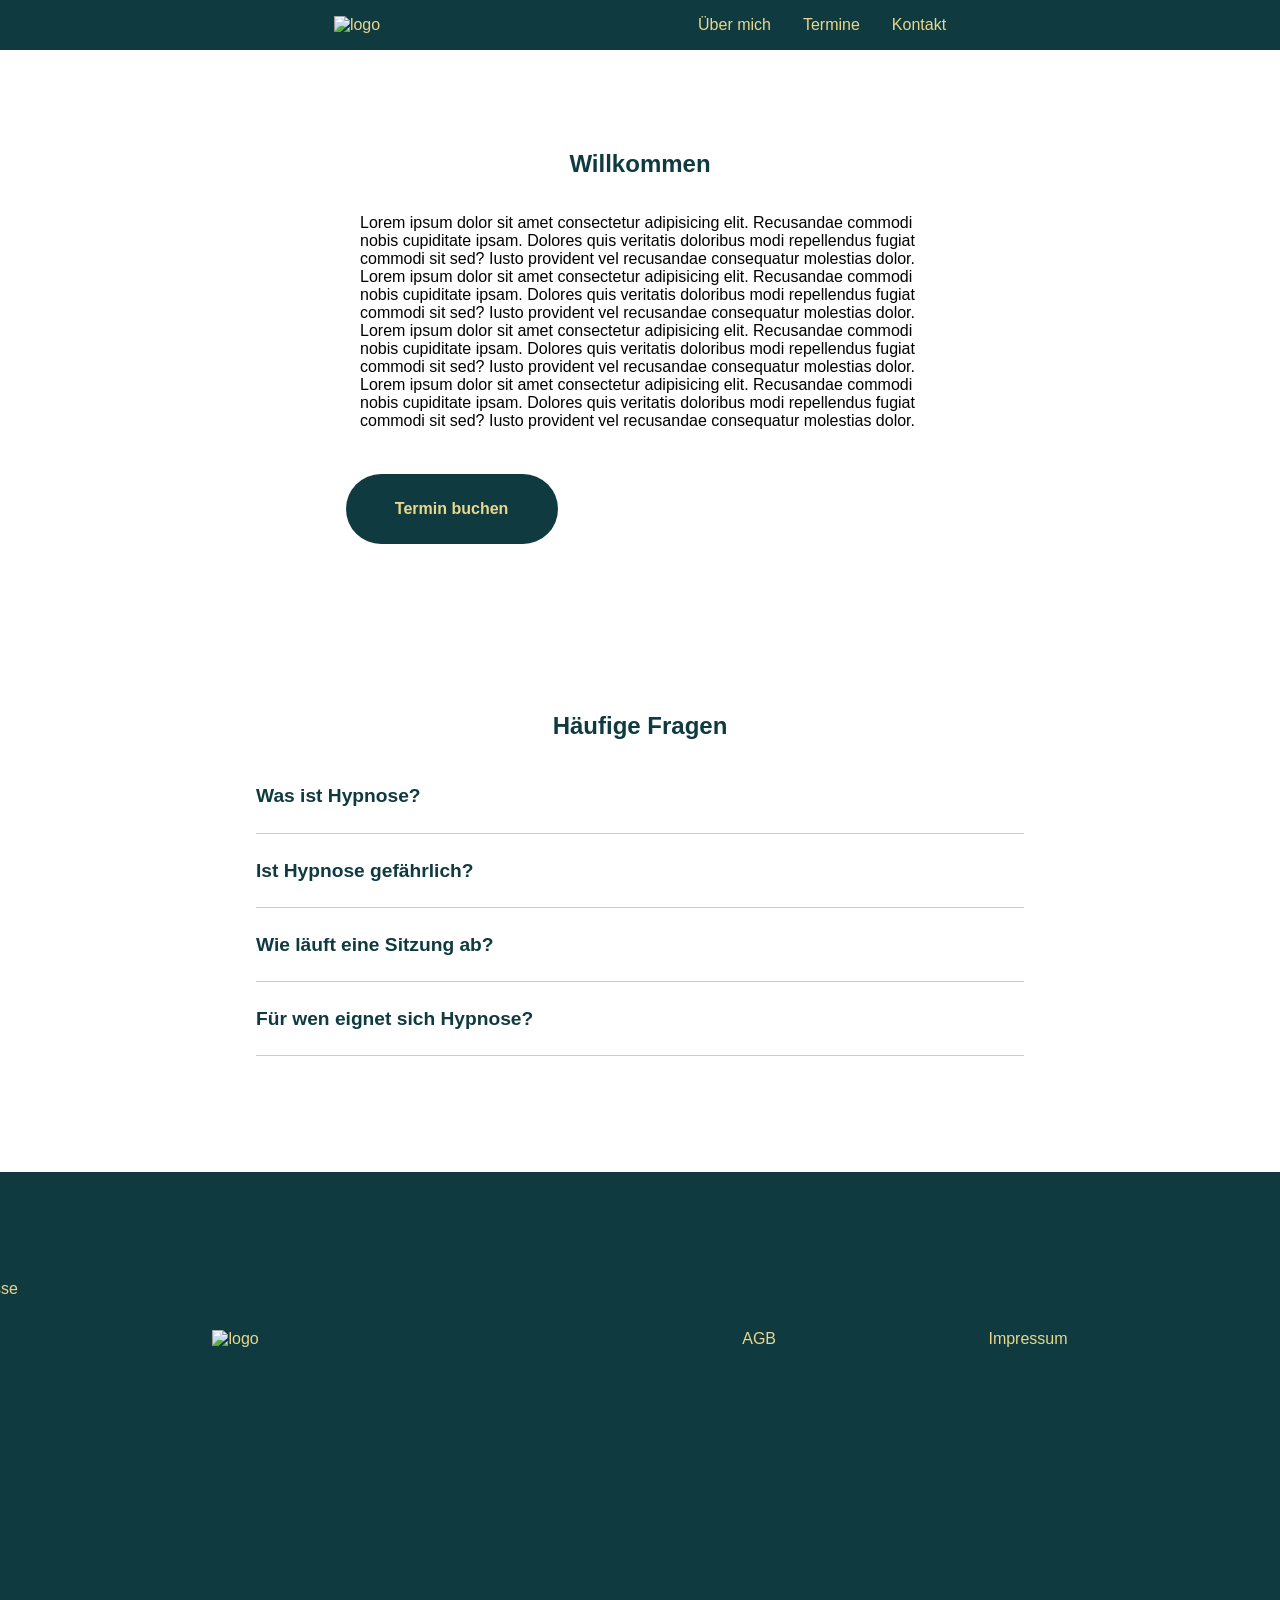
==== index.html @ a70f0668 "Add files via upload" ====
<!DOCTYPE html>
<html lang="en">

<head>
    <link rel="stylesheet" href="style.css">
    <meta charset="UTF-8">
    <meta name="viewport" content="width=device-width, initial-scale=1.0">
    <title>Saas Transformations Coaching</title>
 <link rel="icon" type="image/png" href="Images/favcon.png">

</head>

<body>
   <header>
    <section class="header-links">
        
        <!-- Logo bleibt IMMER sichtbar -->
        <section class="logo">
            <a href="index.html">
                <img src="Images/logo.png" alt="logo">
            </a>
        </section>

        <!-- Desktop Navigation (nur Laptop) -->
        <nav class="desktop-nav">
            <a href="uebermich.html">Über mich</a>
            <a href="termine.html">Termine</a>
            <a href="kontakt.html">Kontakt</a>
        </nav>

        <!-- Hamburger (nur Mobile/Tablet) -->
        <div class="hamburger">
            <span></span>
            <span></span>
            <span></span>
        </div>

    </section>

    <!-- Mobile Navigation (nur Mobile/Tablet) -->
    <nav class="mobile-nav">
        <a href="uebermich.html">Über mich</a>
        <a href="termine.html">Termine</a>
        <a href="kontakt.html">Kontakt</a>
    </nav>
</header>


 <section class="einleitung">
    <h1 class="einleitung-titel">Willkommen</h1>


    <p>Lorem ipsum dolor sit amet consectetur adipisicing elit. Recusandae commodi nobis cupiditate ipsam. Dolores quis
        veritatis doloribus modi repellendus fugiat commodi sit sed? Iusto provident vel recusandae consequatur
        molestias dolor. Lorem ipsum dolor sit amet consectetur adipisicing elit. Recusandae commodi nobis cupiditate ipsam. Dolores quis
        veritatis doloribus modi repellendus fugiat commodi sit sed? Iusto provident vel recusandae consequatur
        molestias dolor. Lorem ipsum dolor sit amet consectetur adipisicing elit. Recusandae commodi nobis cupiditate ipsam. Dolores quis
        veritatis doloribus modi repellendus fugiat commodi sit sed? Iusto provident vel recusandae consequatur
        molestias dolor. Lorem ipsum dolor sit amet consectetur adipisicing elit. Recusandae commodi nobis cupiditate ipsam. Dolores quis
        veritatis doloribus modi repellendus fugiat commodi sit sed? Iusto provident vel recusandae consequatur
        molestias dolor.</p>
 </section>
    
    <div class="termine-button">
        <a href="termine.html">
            <strong>
        <p>Termin buchen</p>
        </strong>
        </a>
    </div>
 <section class="qa-section">
    <h2>Häufige Fragen</h2>

    <div class="qa-item">
        <button class="qa-question">Was ist Hypnose?</button>
        <div class="qa-answer">
            <p>Hypnose ist ein natürlicher Zustand tiefer Entspannung, in dem dein Unterbewusstsein besser erreichbar ist.</p>
        </div>
    </div>

    <div class="qa-item">
        <button class="qa-question">Ist Hypnose gefährlich?</button>
        <div class="qa-answer">
            <p>Nein. Hypnose ist sicher, sanft und du bleibst jederzeit bei vollem Bewusstsein.</p>
        </div>
    </div>

    <div class="qa-item">
        <button class="qa-question">Wie läuft eine Sitzung ab?</button>
        <div class="qa-answer">
            <p>Wir starten mit einem Gespräch, danach folgt eine geführte Entspannung und die eigentliche Hypnose.</p>
        </div>
    </div>

    <div class="qa-item">
        <button class="qa-question">Für wen eignet sich Hypnose?</button>
        <div class="qa-answer">
            <p>Für alle, die Stress reduzieren, Blockaden lösen oder neue Gewohnheiten entwickeln möchten.</p>
        </div>
    </div>
</section>

    <footer>
        <section class="footer-links">
<section class="logo">
                <a href="index.html">
<img src="Images/logo.png" alt="logo">
</a>
</section>
<div class="footer-info">
<p>Adresse
</p>
<p>Tel.</p>
<p>email</p>
</div>

    <a href="agb.html">AGB</a>
    <a href="impressum.html">Impressum</a>
    </section>

    </footer>
    <script>
const questions = document.querySelectorAll('.qa-question');

questions.forEach(q => {
    q.addEventListener('click', () => {
        const answer = q.nextElementSibling;
        answer.classList.toggle('open');
    });
});
</script>

    <script>
const hamburger = document.querySelector('.hamburger');
const mobileNav = document.querySelector('.mobile-nav');

hamburger.addEventListener('click', () => {
    mobileNav.classList.toggle('active');
});
</script>

</body>

</html>
---- style.css ----
header {
    background-color:#0E3A40;
   padding: 1em;
    
}

.logo img{
height: auto;
width: 20%;

}

/* Fade-In Animation beim Laden */
body {
    opacity: 0;
    animation: fadeIn 1s ease forwards;
     margin: 0;
  padding: 0;
}

@keyframes fadeIn {
    from { opacity: 0; }
    to { opacity: 1; }
}


a {
    font-family: Arial, Helvetica, sans-serif;
    text-decoration: none;
    color: #e9d78c;
}
.header-links {

    display: flex;
    justify-content: space-evenly;
align-items: center;

}
/* Navigation Basis */
.desktop-nav {
    display: flex;
    gap: 2em;
}

.hamburger {
    display: none;
    flex-direction: column;
    cursor: pointer;
    gap: 5px;
}

.hamburger span {
    width: 30px;
    height: 3px;
    background-color: #e9d78c;
}

.mobile-nav {
    display: none;
    flex-direction: column;
    background-color: #0E3A40;
    padding: 1em;
    text-align: center;
}


footer {
    background-color: #0E3A40;
height: 460px;

}

.footer-links{
    display: flex;
    position: relative;
    justify-content: space-evenly;
align-items: center;
top: 20%;

}

.footer-info {
    display: flex;
    position: relative;
    flex-direction: column;
    right: 40%;
}
.footer-info p {
    color: #e9d78c;
}


* {
    font-family: Arial, Helvetica, sans-serif;
}

.einleitung  {
    display: flex;
    justify-content: center;
    align-items: center;
    flex-direction: column;
padding: 5em;
padding-bottom: 10%;




}
.einleitung p {
    display: flex;
    align-items: center;
    height: auto;
    width: 50%;

}
.einleitung-titel {
    color: #0E3A40;
}

a:hover {
    color: white;
}

.termine-button {
    position: relative;;
    background-color: #0E3A40;
    border-radius: 35px;
    width: 15%;
    padding: 10px;
    bottom: 100px;
    left: 27%;
   


  
}
.termine-button p {
    display: flex;
justify-content: center;

}

.uebermich {
     display: flex;
    justify-content: center;
    flex-direction: row;
padding: 5em;
padding-bottom: 20%;
gap: 40px;
}

.uebermich p {
    display: flex;
    align-items: center;
    height: auto;
    width: 50%;
    position: relative;
    bottom: 50px;
  
}


.termine-button:hover {
    background-color: #e9d78c;
    color: white;
}
.termine-button:hover a {
  
    color: white;
}


.uebermich img {
height: auto;
width: 40%;
border-radius: 30px;
}

.uebermich-titel {
    display: flex;
    justify-content: center;
    position: relative;
  padding-top: 100px;
  color: #0E3A40;
}

/* Globaler Hover-Fade für alle klickbaren Elemente */
a, button, .qa-question, .desktop-nav a, .mobile-nav a, .termine-button {
    transition: opacity 0.3s ease;
}

a:hover,
button:hover,
.qa-question:hover,
.desktop-nav a:hover,
.mobile-nav a:hover,
.termine-button:hover {
    opacity: 0.6;
}



/* Q&A Section */
.qa-section {
    width: 60%;
    margin: 0 auto;
    padding: 3em 0;
    padding-bottom: 100px;
}

.qa-section h2 {
    text-align: center;
    margin-bottom: 1.5em;
    color: #0E3A40;
}

.qa-item {
    margin-bottom: 1em;
    border-bottom: 1px solid #ccc;
    padding-bottom: 1em;
}

.qa-question {
    width: 100%;
    background: none;
    border: none;
    text-align: left;
    font-size: 1.2em;
    padding: 0.5em 0;
    cursor: pointer;
    color: #0E3A40;
    font-weight: bold;
    transition: color 0.3s ease;
}

.qa-question:hover {
    color: #e9d78c;
}

.qa-answer {
    max-height: 0;
    overflow: hidden;
    transition: max-height 0.4s ease, opacity 0.3s ease;
    opacity: 0;
}

.qa-answer.open {
    max-height: 200px;
    opacity: 1;
}


/* Terminseite */
.termine-titel {
    text-align: center;
    padding-top: 120px;
    padding-bottom: 40px;
    color: #0E3A40;
}

.termine-container {
    display: flex;
    justify-content: center;
    gap: 40px;
    padding: 3em 2em 8em 2em;
    padding-bottom: 200px;
}

.termin-box {
    background-color: #0E3A40;
    padding: 2em;
    border-radius: 25px;
    width: 250px;
    text-align: center;
    color: #e9d78c;
    transition: opacity 0.3s ease;
}

.termin-box h2 {
    margin-bottom: 10px;
}

.termin-btn {
    display: inline-block;
    margin-top: 15px;
    padding: 10px 20px;
    background-color: #e9d78c;
    color: #0E3A40;
    border-radius: 20px;
    transition: opacity 0.3s ease;
}

/* Kontaktseite */
.kontakt-titel {
    text-align: center;
    padding-top: 120px;
    padding-bottom: 40px;
    color: #0E3A40;
}

.kontakt-container {
    display: flex;
    justify-content: center;
    gap: 60px;
    padding: 3em 2em 8em 2em;
}

.kontakt-info {
    width: 30%;
    color: #0E3A40;
    font-size: 1.1em;
    line-height: 1.6em;
}

.kontakt-formular {
    width: 35%;
    display: flex;
    flex-direction: column;
    gap: 15px;
}

.kontakt-formular input,
.kontakt-formular textarea {
    padding: 12px;
    border-radius: 10px;
    border: 2px solid #0E3A40;
    font-size: 1em;
}

.kontakt-formular textarea {
    height: 150px;
    resize: none;
}

.kontakt-btn {
    background-color: #0E3A40;
    color: #e9d78c;
    padding: 12px;
    border-radius: 20px;
    border: none;
    cursor: pointer;
    transition: opacity 0.3s ease;
}
/* Kontakt – Google Maps */
.kontakt-map {
    width: 60%;
    margin: 0 auto;
    padding-bottom: 100px;
}

/* Anmeldeformular */
.anmeldung-titel {
    text-align: center;
    padding-top: 120px;
    padding-bottom: 40px;
    color: #0E3A40;
}

.anmeldung-container {
    display: flex;
    justify-content: center;
    padding: 3em 2em 8em 2em;
}

.anmeldung-formular {
    width: 40%;
    display: flex;
    flex-direction: column;
    gap: 15px;
}

.anmeldung-formular input,
.anmeldung-formular select,
.anmeldung-formular textarea {
    padding: 12px;
    border-radius: 10px;
    border: 2px solid #0E3A40;
    font-size: 1em;
}

.anmeldung-formular textarea {
    height: 150px;
    resize: none;
}

.anmeldung-btn {
    background-color: #0E3A40;
    color: #e9d78c;
    padding: 12px;
    border-radius: 20px;
    border: none;
    cursor: pointer;
    transition: opacity 0.3s ease;
}

/* Danke-Seite */
.danke-container {
    text-align: center;
    padding-top: 150px;
    padding-bottom: 150px;
    color: #0E3A40;
}

.danke-container h1 {
    font-size: 2.5em;
    margin-bottom: 20px;
}

.danke-container p {
    font-size: 1.2em;
    margin-bottom: 10px;
}

.danke-btn {
    display: inline-block;
    margin-top: 30px;
    padding: 12px 25px;
    background-color: #0E3A40;
    color: #e9d78c;
    border-radius: 25px;
    transition: opacity 0.3s ease;
}


/* 404 Seite */
.error-container {
    text-align: center;
    padding-top: 150px;
    padding-bottom: 150px;
    color: #0E3A40;
}

.error-container h1 {
    font-size: 5em;
    margin-bottom: 10px;
}

.error-container p {
    font-size: 1.3em;
    margin-bottom: 20px;
}

.error-btn {
    display: inline-block;
    padding: 12px 25px;
    background-color: #0E3A40;
    color: #e9d78c;
    border-radius: 25px;
    transition: opacity 0.3s ease;
}



/* AGB & Impressum */
.agb-container,
.impressum-container {
    padding-top: 150px;
    padding-bottom: 150px;
    width: 70%;
    margin: 0 auto;
    color: #0E3A40;
}

.agb-container h1,
.impressum-container h1 {
    text-align: center;
    margin-bottom: 40px;
}

.agb-container h2,
.impressum-container h2 {
    margin-top: 30px;
    margin-bottom: 10px;
}
















/* ---------------------- */
/* RESPONSIVE BREAKPOINT */
/* ---------------------- */

@media (max-width: 900px) {

    /* Header Layout */
    .header-links {
        justify-content: space-between;
        padding: 0 1em;
    }

    /* Desktop-Navigation ausblenden auf Mobile/Tablet */
    .desktop-nav {
        display: none;
    }

    /* Hamburger sichtbar */
    .hamburger {
        display: flex;
    }

    /* Logo kleiner */
    .logo img {
        width: 35%;
    }

    /* Einleitung Text */
    .einleitung p {
        width: 90%;
    }

    /* Termin Button */
    .termine-button {
        width: 60%;
        left: 20%;
        bottom: 100px;
    }

    /* Footer */
    footer {
        height: auto;
        padding: 3em 0;
    }

    .footer-links {
        flex-direction: column;
        gap: 2em;
        top: 0;
    }

    .footer-info {
        right: 0;
        text-align: center;
    }

    /* Mobile-Navigation nur wenn aktiv sichtbar */
    .mobile-nav.active {
        display: flex;
    }

/* Über mich – Mobile Fix */
.uebermich {
    flex-direction: column;
    align-items: center;
    text-align: center;
    padding: 3em 1.5em;
    gap: 20px;
}

.uebermich img {
    width: 80%;
    max-width: 300px;
}

.uebermich p {
    width: 100%;
    margin-top: 10px;
    position: static;
}

/* Terminseite – Mobile */
.termine-container {
    flex-direction: column;
    align-items: center;
    gap: 20px;
}

.termin-box {
    width: 80%;
}

/* Kontaktseite – Mobile */
.kontakt-container {
    flex-direction: column;
    align-items: center;
    gap: 40px;
}

.kontakt-info,
.kontakt-formular {
    width: 90%;
}

.kontakt-titel {
    padding-top: 80px;
}
/* Kontakt – Google Maps Mobile */
.kontakt-map {
    width: 90%;
    padding-bottom: 60px;
}


/* Fix: Termin-Button auf Mobile */
.termine-button {
    bottom: 20px;
    left: 0;
    width: 70%;
    margin: 0 auto;
}
/* Anmeldeformular – Mobile */
.anmeldung-formular {
    width: 90%;
}

.anmeldung-titel {
    padding-top: 80px;
}
/* Danke-Seite – Mobile */
.danke-container {
    padding-top: 120px;
    padding-bottom: 120px;
}

.danke-container h1 {
    font-size: 2em;
}
/* 404 Seite – Mobile */
.error-container {
    padding-top: 120px;
    padding-bottom: 120px;
}

.error-container h1 {
    font-size: 3.5em;
}
/* AGB & Impressum – Mobile */
.agb-container,
.impressum-container {
    width: 90%;
    padding-top: 120px;
    padding-bottom: 120px;
}


}

/* Desktop: mobile-nav immer verstecken, auch wenn .active */
@media (min-width: 901px) {
    .mobile-nav {
        display: none !important;
    }
}
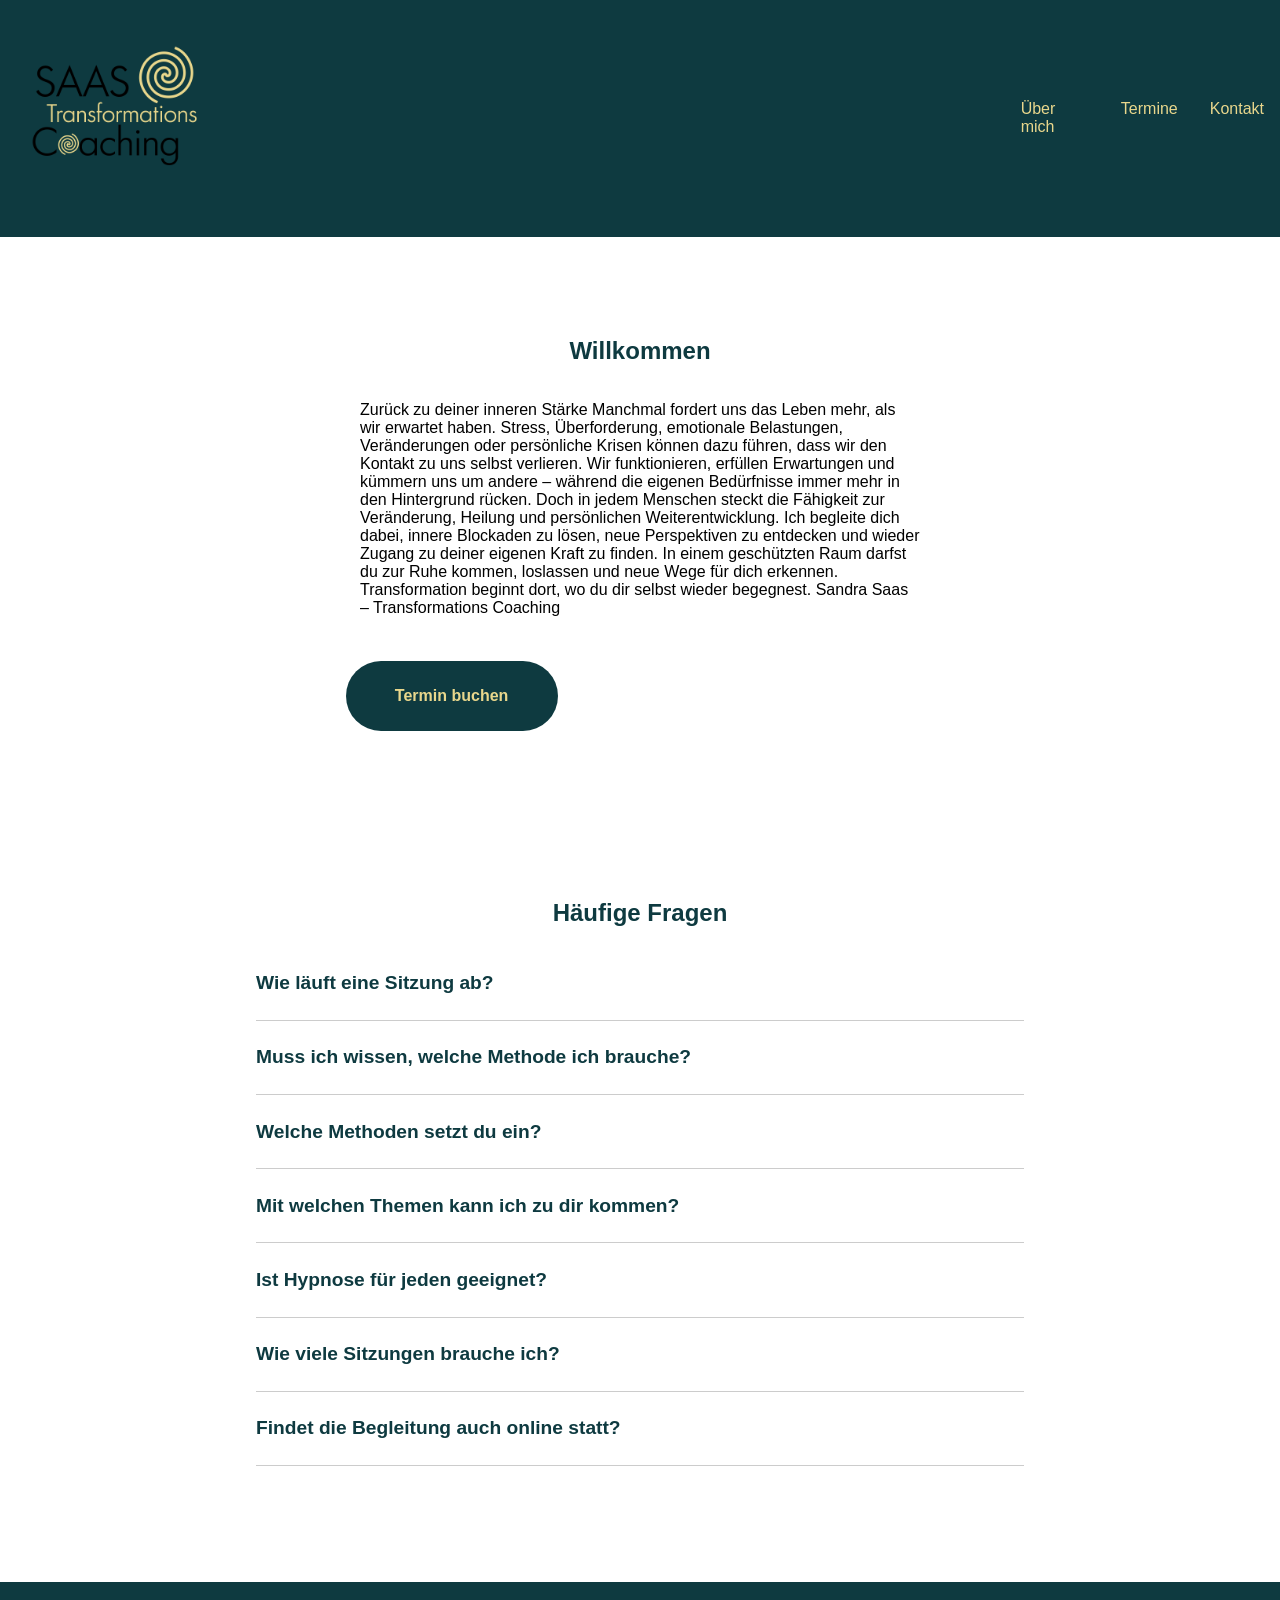
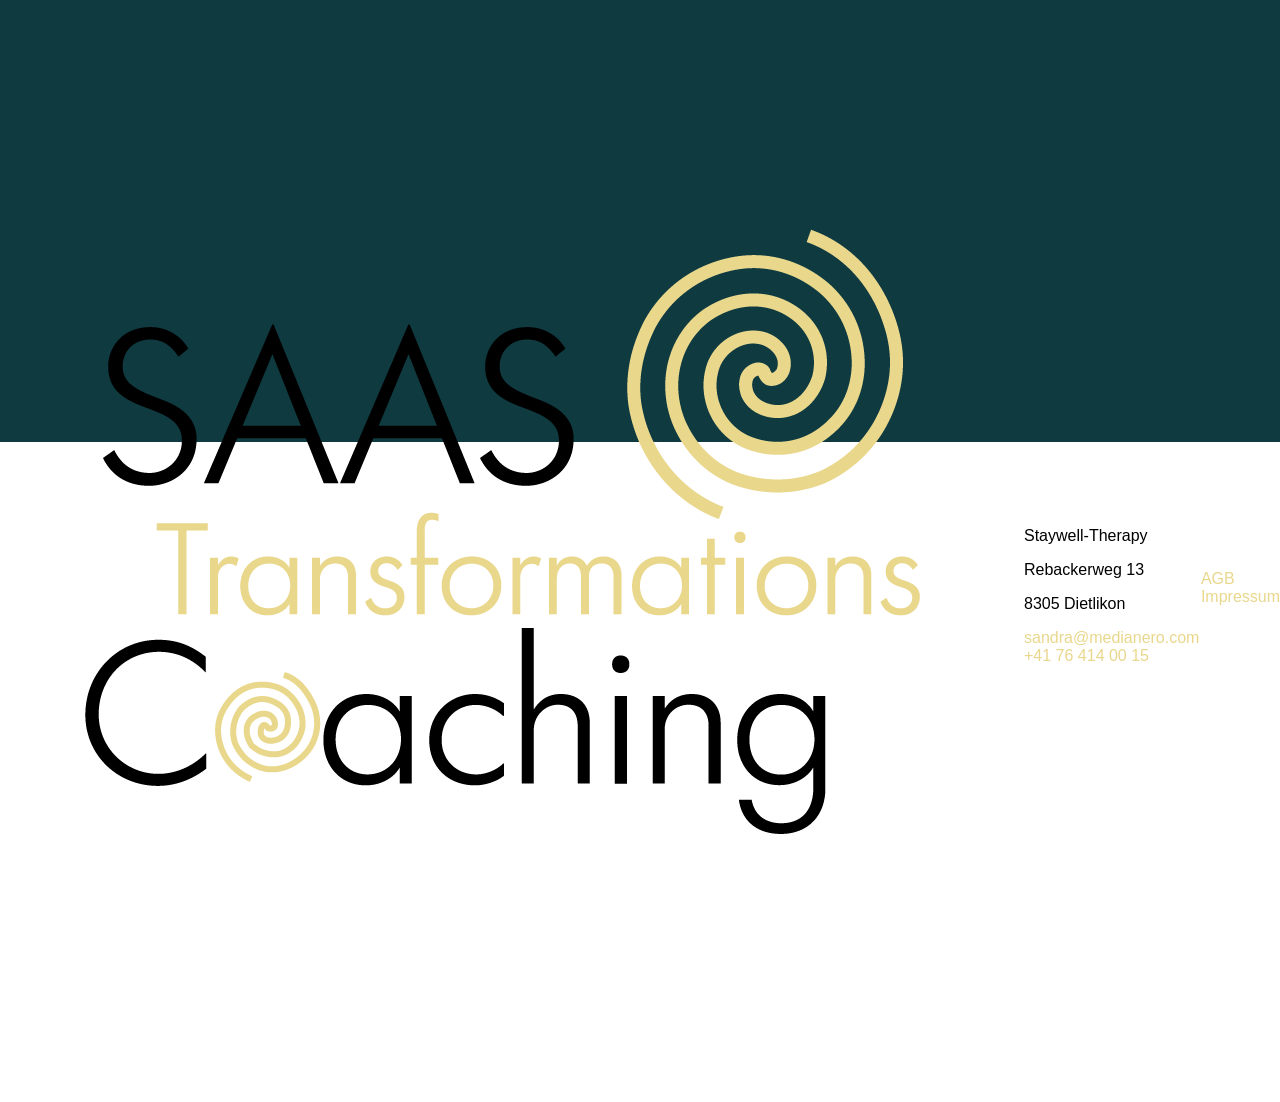
==== commit 2c651aab: "Add files via upload" ====
--- a/index.html
+++ b/index.html
@@ -5,139 +5,200 @@
     <link rel="stylesheet" href="style.css">
     <meta charset="UTF-8">
     <meta name="viewport" content="width=device-width, initial-scale=1.0">
-    <title>Saas Transformations Coaching</title>
- <link rel="icon" type="image/png" href="Images/favcon.png">
+    <title>Startseite</title>
+    <link rel="icon" type="image/png" href="Images/favcon.png">
+    <head>
+    <meta name="google-site-verification" content="DEIN-CODE-HIER" />
+    <link rel="stylesheet" href="style.css">
 
 </head>
 
+
+<meta name="description" content="Coaching, Hypnose und Transformation in Dietlikon. Sandra Saas begleitet dich bei Stress, Blockaden, Veränderung und persönlicher Entwicklung.">
+
+
+</head>
+
 <body>
-   <header>
-    <section class="header-links">
-        
-        <!-- Logo bleibt IMMER sichtbar -->
-        <section class="logo">
-            <a href="index.html">
-                <img src="Images/logo.png" alt="logo">
-            </a>
+    <header>
+        <section class="header-links">
+
+            <!-- Logo bleibt IMMER sichtbar -->
+            <section class="logo">
+                <a href="index.html">
+                    <img src="Images/logo.png" alt="logo">
+                </a>
+            </section>
+
+            <!-- Desktop Navigation (nur Laptop) -->
+            <nav class="desktop-nav">
+                <a href="uebermich.html">Über mich</a>
+                <a href="termine.html">Termine</a>
+                <a href="kontakt.html">Kontakt</a>
+            </nav>
+
+            <!-- Hamburger (nur Mobile/Tablet) -->
+            <div class="hamburger">
+                <span></span>
+                <span></span>
+                <span></span>
+            </div>
+
         </section>
 
-        <!-- Desktop Navigation (nur Laptop) -->
-        <nav class="desktop-nav">
+        <!-- Mobile Navigation (nur Mobile/Tablet) -->
+        <nav class="mobile-nav">
             <a href="uebermich.html">Über mich</a>
             <a href="termine.html">Termine</a>
             <a href="kontakt.html">Kontakt</a>
         </nav>
-
-        <!-- Hamburger (nur Mobile/Tablet) -->
-        <div class="hamburger">
-            <span></span>
-            <span></span>
-            <span></span>
-        </div>
-
+    </header>
+
+
+    <section class="einleitung">
+        <h1 class="einleitung-titel">Willkommen</h1>
+
+
+        <p>Zurück zu deiner inneren Stärke
+
+            Manchmal fordert uns das Leben mehr, als wir erwartet haben.
+
+            Stress, Überforderung, emotionale Belastungen, Veränderungen oder persönliche Krisen können dazu führen,
+            dass wir den Kontakt zu uns selbst verlieren. Wir funktionieren, erfüllen Erwartungen und kümmern uns um
+            andere – während die eigenen Bedürfnisse immer mehr in den Hintergrund rücken.
+
+            Doch in jedem Menschen steckt die Fähigkeit zur Veränderung, Heilung und persönlichen Weiterentwicklung.
+
+            Ich begleite dich dabei, innere Blockaden zu lösen, neue Perspektiven zu entdecken und wieder Zugang zu
+            deiner eigenen Kraft zu finden.
+
+            In einem geschützten Raum darfst du zur Ruhe kommen, loslassen und neue Wege für dich erkennen.
+
+            Transformation beginnt dort, wo du dir selbst wieder begegnest.
+
+            Sandra Saas – Transformations Coaching
+        </p>
     </section>
 
-    <!-- Mobile Navigation (nur Mobile/Tablet) -->
-    <nav class="mobile-nav">
-        <a href="uebermich.html">Über mich</a>
-        <a href="termine.html">Termine</a>
-        <a href="kontakt.html">Kontakt</a>
-    </nav>
-</header>
-
-
- <section class="einleitung">
-    <h1 class="einleitung-titel">Willkommen</h1>
-
-
-    <p>Lorem ipsum dolor sit amet consectetur adipisicing elit. Recusandae commodi nobis cupiditate ipsam. Dolores quis
-        veritatis doloribus modi repellendus fugiat commodi sit sed? Iusto provident vel recusandae consequatur
-        molestias dolor. Lorem ipsum dolor sit amet consectetur adipisicing elit. Recusandae commodi nobis cupiditate ipsam. Dolores quis
-        veritatis doloribus modi repellendus fugiat commodi sit sed? Iusto provident vel recusandae consequatur
-        molestias dolor. Lorem ipsum dolor sit amet consectetur adipisicing elit. Recusandae commodi nobis cupiditate ipsam. Dolores quis
-        veritatis doloribus modi repellendus fugiat commodi sit sed? Iusto provident vel recusandae consequatur
-        molestias dolor. Lorem ipsum dolor sit amet consectetur adipisicing elit. Recusandae commodi nobis cupiditate ipsam. Dolores quis
-        veritatis doloribus modi repellendus fugiat commodi sit sed? Iusto provident vel recusandae consequatur
-        molestias dolor.</p>
- </section>
-    
     <div class="termine-button">
         <a href="termine.html">
             <strong>
-        <p>Termin buchen</p>
-        </strong>
+                <p>Termin buchen</p>
+            </strong>
         </a>
     </div>
- <section class="qa-section">
-    <h2>Häufige Fragen</h2>
-
-    <div class="qa-item">
-        <button class="qa-question">Was ist Hypnose?</button>
-        <div class="qa-answer">
-            <p>Hypnose ist ein natürlicher Zustand tiefer Entspannung, in dem dein Unterbewusstsein besser erreichbar ist.</p>
-        </div>
-    </div>
-
-    <div class="qa-item">
-        <button class="qa-question">Ist Hypnose gefährlich?</button>
-        <div class="qa-answer">
-            <p>Nein. Hypnose ist sicher, sanft und du bleibst jederzeit bei vollem Bewusstsein.</p>
-        </div>
-    </div>
-
-    <div class="qa-item">
-        <button class="qa-question">Wie läuft eine Sitzung ab?</button>
-        <div class="qa-answer">
-            <p>Wir starten mit einem Gespräch, danach folgt eine geführte Entspannung und die eigentliche Hypnose.</p>
-        </div>
-    </div>
-
-    <div class="qa-item">
-        <button class="qa-question">Für wen eignet sich Hypnose?</button>
-        <div class="qa-answer">
-            <p>Für alle, die Stress reduzieren, Blockaden lösen oder neue Gewohnheiten entwickeln möchten.</p>
-        </div>
-    </div>
-</section>
+    <section class="qa-section">
+        <h2>Häufige Fragen</h2>
+
+        <div class="qa-item">
+            <button class="qa-question">Wie läuft eine Sitzung ab?</button>
+            <div class="qa-answer">
+                <p>Jede Begleitung beginnt mit einem persönlichen Gespräch. Gemeinsam schauen wir dein Anliegen, deine
+                    Ziele und deine aktuelle Situation an. Jede Sitzung wird individuell auf dich abgestimmt.</p>
+            </div>
+        </div>
+
+        <div class="qa-item">
+            <button class="qa-question">Muss ich wissen, welche Methode ich brauche?</button>
+            <div class="qa-answer">
+                <p>Nein. Gemeinsam finden wir im Vorgespräch heraus, welche Form der Begleitung dich am besten
+                    unterstützt.</p>
+            </div>
+        </div>
+
+        <div class="qa-item">
+            <button class="qa-question">Welche Methoden setzt du ein?</button>
+            <div class="qa-answer">
+                <p>Je nach Anliegen können Coaching, Hypnose, Körperarbeit, Entspannungs- und Achtsamkeitsmethoden Teil
+                    des
+                    Prozesses sein. Im Mittelpunkt steht immer der Mensch – nicht die Methode.</p>
+            </div>
+        </div>
+
+        <div class="qa-item">
+            <button class="qa-question">Mit welchen Themen kann ich zu dir kommen?</button>
+            <div class="qa-answer">
+                <p>Ich begleite Menschen u. a. bei Stress, Erschöpfung, Selbstzweifeln, emotionalen Belastungen,
+                    Veränderungsprozessen und dem Wunsch nach persönlicher Entwicklung.</p>
+            </div>
+        </div>
+
+        <div class="qa-item">
+            <button class="qa-question">Ist Hypnose für jeden geeignet?</button>
+            <div class="qa-answer">
+                <p>Die meisten Menschen können Hypnose erleben. Es handelt sich um einen Zustand tiefer Entspannung und
+                    fokussierter Aufmerksamkeit – du behältst jederzeit die Kontrolle.</p>
+            </div>
+        </div>
+
+        <div class="qa-item">
+            <button class="qa-question">Wie viele Sitzungen brauche ich?</button>
+            <div class="qa-answer">
+                <p>Das hängt von deinem Anliegen ab. Manche Themen verändern sich schnell, andere benötigen etwas mehr
+                    Zeit.</p>
+            </div>
+        </div>
+
+        <div class="qa-item">
+            <button class="qa-question">Findet die Begleitung auch online statt?</button>
+            <div class="qa-answer">
+                <p>Ja, Sitzungen sind sowohl vor Ort als auch online möglich.</p>
+            </div>
+        </div>
+
+    </section>
+
+
 
     <footer>
-        <section class="footer-links">
-<section class="logo">
-                <a href="index.html">
-<img src="Images/logo.png" alt="logo">
-</a>
-</section>
-<div class="footer-info">
-<p>Adresse
-</p>
-<p>Tel.</p>
-<p>email</p>
-</div>
-
-    <a href="agb.html">AGB</a>
-    <a href="impressum.html">Impressum</a>
+    <section class="footer-links">
+
+        <!-- Logo links -->
+        <div class="footer-col footer-left">
+            <a href="index.html">
+                <img src="Images/logo.png" alt="logo" class="footer-logo">
+            </a>
+        </div>
+
+        <!-- Kontakt Mitte -->
+        <div class="footer-col footer-center">
+            <p>Staywell-Therapy</p>
+            <p>Rebackerweg 13</p>
+            <p>8305 Dietlikon</p>
+
+            <a href="mailto:sandra@medianero.com">sandra@medianero.com</a>
+            <a href="tel:+41764140015">+41 76 414 00 15</a>
+        </div>
+
+        <!-- Rechts -->
+        <div class="footer-col footer-right">
+            <a href="agb.html">AGB</a>
+            <a href="impressum.html">Impressum</a>
+        </div>
+
     </section>
-
-    </footer>
+</footer>
+
     <script>
-const questions = document.querySelectorAll('.qa-question');
-
-questions.forEach(q => {
-    q.addEventListener('click', () => {
-        const answer = q.nextElementSibling;
-        answer.classList.toggle('open');
-    });
-});
-</script>
+        const questions = document.querySelectorAll('.qa-question');
+
+        questions.forEach(q => {
+            q.addEventListener('click', () => {
+                const answer = q.nextElementSibling;
+                answer.classList.toggle('open');
+            });
+        });
+
+    </script>
 
     <script>
-const hamburger = document.querySelector('.hamburger');
-const mobileNav = document.querySelector('.mobile-nav');
-
-hamburger.addEventListener('click', () => {
-    mobileNav.classList.toggle('active');
-});
-</script>
+        const hamburger = document.querySelector('.hamburger');
+        const mobileNav = document.querySelector('.mobile-nav');
+
+        hamburger.addEventListener('click', () => {
+            mobileNav.classList.toggle('active');
+        });
+    </script>
 
 </body>
 
--- a/style.css
+++ b/style.css
@@ -348,50 +348,7 @@
     padding-bottom: 100px;
 }
 
-/* Anmeldeformular */
-.anmeldung-titel {
-    text-align: center;
-    padding-top: 120px;
-    padding-bottom: 40px;
-    color: #0E3A40;
-}
-
-.anmeldung-container {
-    display: flex;
-    justify-content: center;
-    padding: 3em 2em 8em 2em;
-}
-
-.anmeldung-formular {
-    width: 40%;
-    display: flex;
-    flex-direction: column;
-    gap: 15px;
-}
-
-.anmeldung-formular input,
-.anmeldung-formular select,
-.anmeldung-formular textarea {
-    padding: 12px;
-    border-radius: 10px;
-    border: 2px solid #0E3A40;
-    font-size: 1em;
-}
-
-.anmeldung-formular textarea {
-    height: 150px;
-    resize: none;
-}
-
-.anmeldung-btn {
-    background-color: #0E3A40;
-    color: #e9d78c;
-    padding: 12px;
-    border-radius: 20px;
-    border: none;
-    cursor: pointer;
-    transition: opacity 0.3s ease;
-}
+
 
 /* Danke-Seite */
 .danke-container {
@@ -473,6 +430,60 @@
     margin-bottom: 10px;
 }
 
+/* Schönes, modernes Anmeldeformular */
+.anmeldung-titel {
+    text-align: center;
+    padding-top: 140px;
+    padding-bottom: 20px;
+    color: #0E3A40;
+}
+
+.anmeldung-sub {
+    margin-top: -10px;
+    font-size: 1.1em;
+    color: #0E3A40;
+    opacity: 0.8;
+}
+
+.anmeldung-container {
+    display: flex;
+    justify-content: center;
+    padding: 2em 2em 6em 2em;
+}
+
+.anmeldung-formular {
+    width: 40%;
+    background: #ffffff;
+    padding: 2.5em;
+    border-radius: 25px;
+    border: 2px solid #0E3A40;
+    display: flex;
+    flex-direction: column;
+    gap: 18px;
+    box-shadow: 0 0 20px rgba(0,0,0,0.05);
+}
+
+.anmeldung-formular input {
+    padding: 12px;
+    border-radius: 12px;
+    border: 2px solid #0E3A40;
+    font-size: 1em;
+}
+
+.anmeldung-btn {
+    background-color: #0E3A40;
+    color: #e9d78c;
+    padding: 14px;
+    border-radius: 25px;
+    border: none;
+    cursor: pointer;
+    transition: 0.3s ease;
+    font-size: 1.1em;
+}
+
+.anmeldung-btn:hover {
+    opacity: 0.7;
+}
 
 
 
@@ -609,14 +620,7 @@
     width: 70%;
     margin: 0 auto;
 }
-/* Anmeldeformular – Mobile */
-.anmeldung-formular {
-    width: 90%;
-}
-
-.anmeldung-titel {
-    padding-top: 80px;
-}
+
 /* Danke-Seite – Mobile */
 .danke-container {
     padding-top: 120px;
@@ -642,7 +646,14 @@
     padding-top: 120px;
     padding-bottom: 120px;
 }
-
+ .anmeldung-formular {
+        width: 90%;
+        padding: 2em;
+    }
+
+    .anmeldung-titel {
+        padding-top: 100px;
+    }
 
 }
 
--- a/style.css
+++ b/style.css
@@ -348,50 +348,7 @@
     padding-bottom: 100px;
 }
 
-/* Anmeldeformular */
-.anmeldung-titel {
-    text-align: center;
-    padding-top: 120px;
-    padding-bottom: 40px;
-    color: #0E3A40;
-}
-
-.anmeldung-container {
-    display: flex;
-    justify-content: center;
-    padding: 3em 2em 8em 2em;
-}
-
-.anmeldung-formular {
-    width: 40%;
-    display: flex;
-    flex-direction: column;
-    gap: 15px;
-}
-
-.anmeldung-formular input,
-.anmeldung-formular select,
-.anmeldung-formular textarea {
-    padding: 12px;
-    border-radius: 10px;
-    border: 2px solid #0E3A40;
-    font-size: 1em;
-}
-
-.anmeldung-formular textarea {
-    height: 150px;
-    resize: none;
-}
-
-.anmeldung-btn {
-    background-color: #0E3A40;
-    color: #e9d78c;
-    padding: 12px;
-    border-radius: 20px;
-    border: none;
-    cursor: pointer;
-    transition: opacity 0.3s ease;
-}
+
 
 /* Danke-Seite */
 .danke-container {
@@ -473,6 +430,60 @@
     margin-bottom: 10px;
 }
 
+/* Schönes, modernes Anmeldeformular */
+.anmeldung-titel {
+    text-align: center;
+    padding-top: 140px;
+    padding-bottom: 20px;
+    color: #0E3A40;
+}
+
+.anmeldung-sub {
+    margin-top: -10px;
+    font-size: 1.1em;
+    color: #0E3A40;
+    opacity: 0.8;
+}
+
+.anmeldung-container {
+    display: flex;
+    justify-content: center;
+    padding: 2em 2em 6em 2em;
+}
+
+.anmeldung-formular {
+    width: 40%;
+    background: #ffffff;
+    padding: 2.5em;
+    border-radius: 25px;
+    border: 2px solid #0E3A40;
+    display: flex;
+    flex-direction: column;
+    gap: 18px;
+    box-shadow: 0 0 20px rgba(0,0,0,0.05);
+}
+
+.anmeldung-formular input {
+    padding: 12px;
+    border-radius: 12px;
+    border: 2px solid #0E3A40;
+    font-size: 1em;
+}
+
+.anmeldung-btn {
+    background-color: #0E3A40;
+    color: #e9d78c;
+    padding: 14px;
+    border-radius: 25px;
+    border: none;
+    cursor: pointer;
+    transition: 0.3s ease;
+    font-size: 1.1em;
+}
+
+.anmeldung-btn:hover {
+    opacity: 0.7;
+}
 
 
 
@@ -609,14 +620,7 @@
     width: 70%;
     margin: 0 auto;
 }
-/* Anmeldeformular – Mobile */
-.anmeldung-formular {
-    width: 90%;
-}
-
-.anmeldung-titel {
-    padding-top: 80px;
-}
+
 /* Danke-Seite – Mobile */
 .danke-container {
     padding-top: 120px;
@@ -642,7 +646,14 @@
     padding-top: 120px;
     padding-bottom: 120px;
 }
-
+ .anmeldung-formular {
+        width: 90%;
+        padding: 2em;
+    }
+
+    .anmeldung-titel {
+        padding-top: 100px;
+    }
 
 }
 
